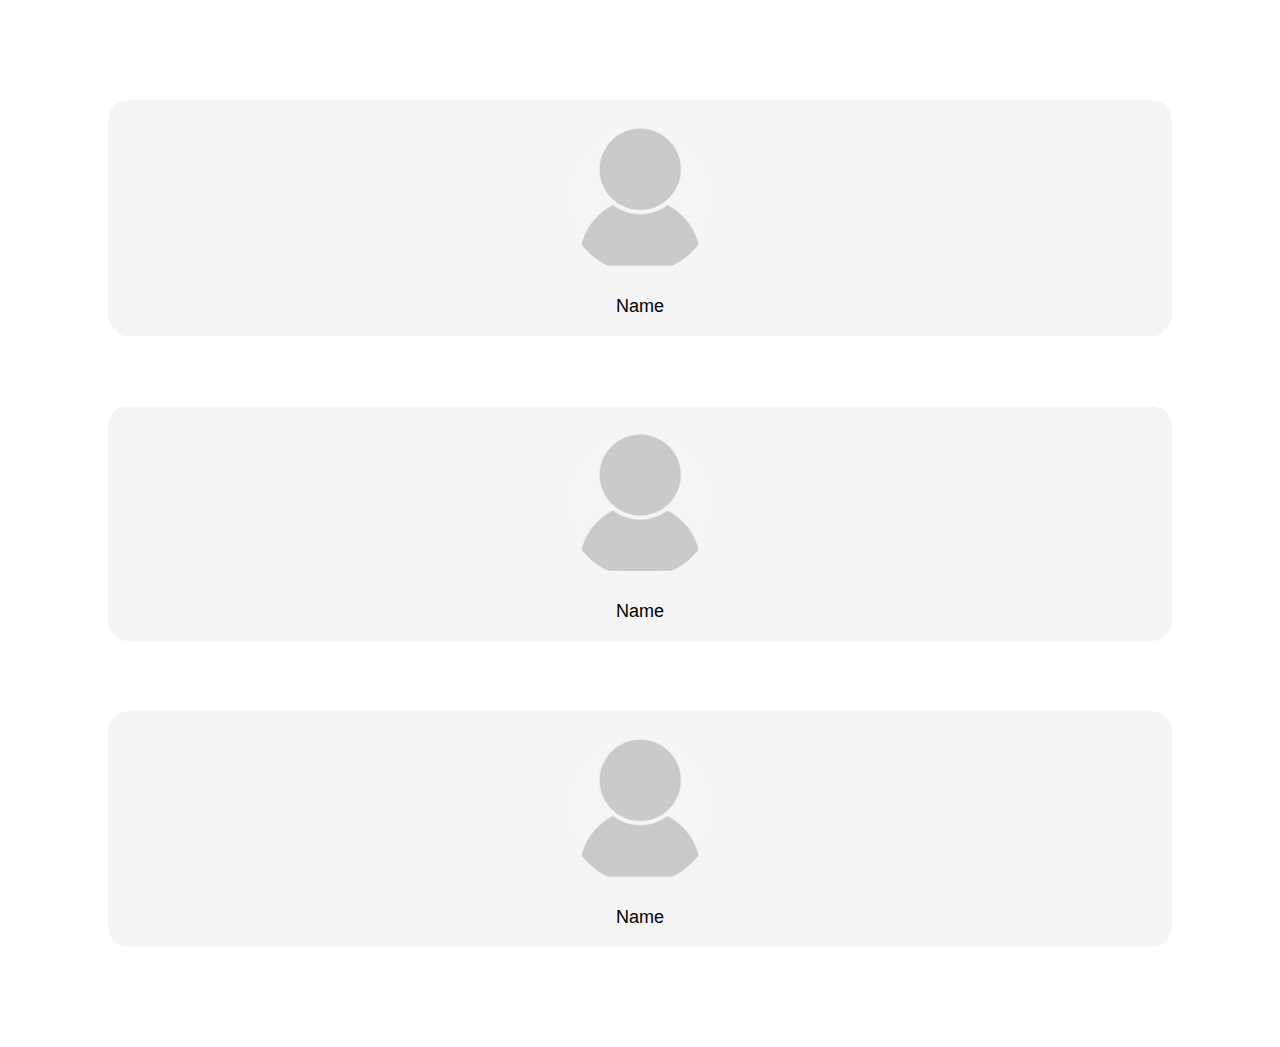
==== index.html @ 0c6d2c7c "Add files via upload" ====
<!DOCTYPE html>
<html lang="en">
<head>
    <meta charset="UTF-8">
    <meta name="viewport" content="width=device-width, initial-scale=1.0">
    <title>Fans Battle</title>
    <link rel="stylesheet" href="styles.css">
</head>
<body>
    <div class="button-container">
        <button type="button">
            <img src="image.jpg" alt="">
            <p>Name</p>
        </button>
        <button type="button">
            <img src="image.jpg" alt="">
            <p>Name</p>
        </button>
        <button type="button">
            <img src="image.jpg" alt="">
            <p>Name</p>
        </button>
    </div>
</body>
</html>
---- styles.css ----
.button-container {
    display: grid;
    grid-template-columns: auto;
    gap: 70px;
    margin: 100px;
}

.button-container > button {
    font-size: large;
    border-radius: 20px;
    border: none;
    background-color: whitesmoke;
}

.button-container > button:hover {
    background-color: wheat;
}

.button-container > button:active {
    background-color: grey;
    color: white;
}

.button-container > button > img {
    width: 150px;
    border-radius: 50%;
    margin-top: 20px;
}
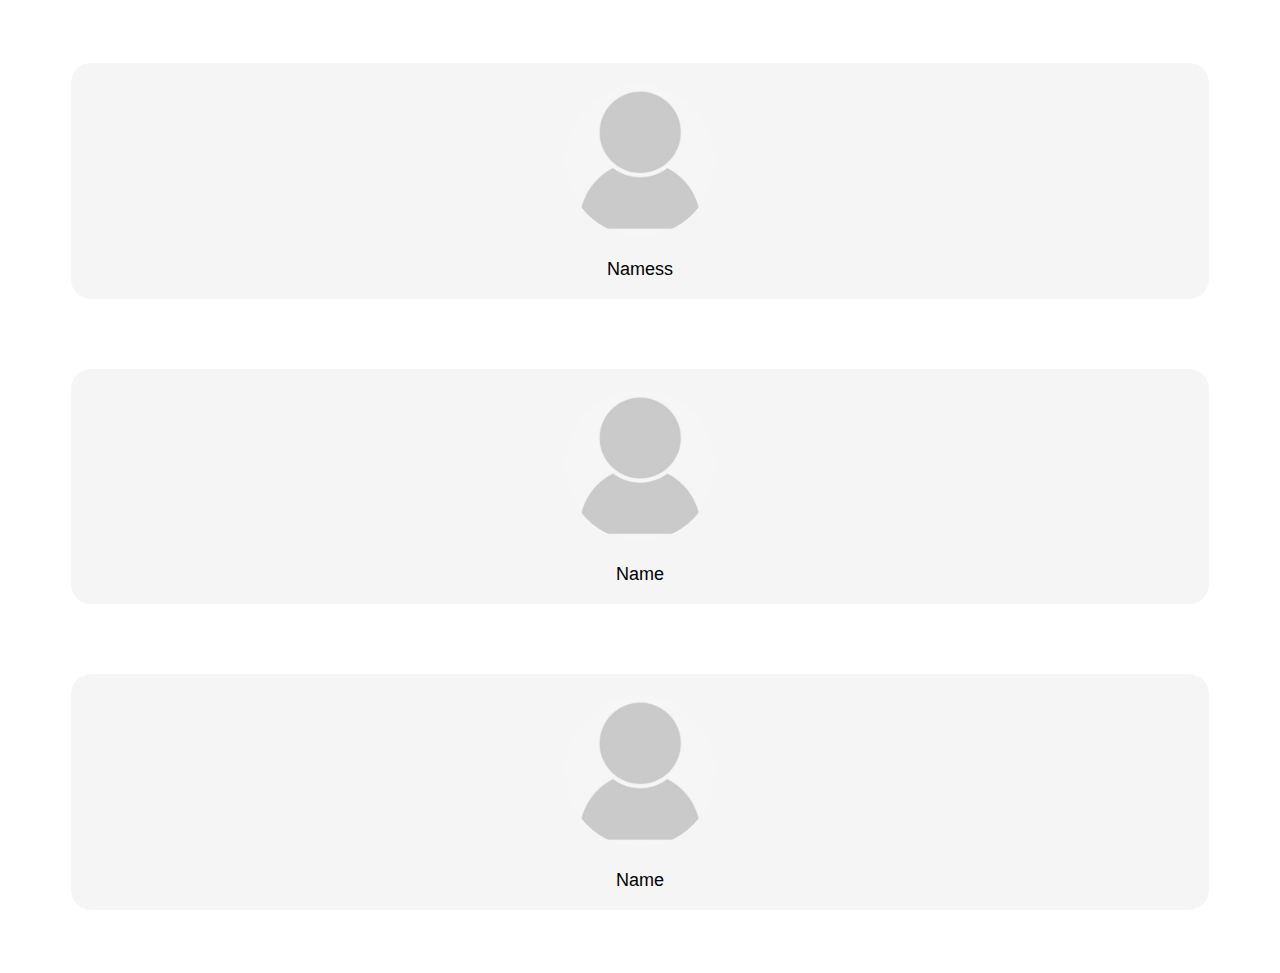
==== commit 25ee12c5: "Add files via upload" ====
--- a/index.html
+++ b/index.html
@@ -8,9 +8,9 @@
 </head>
 <body>
     <div class="button-container">
-        <button type="button">
+        <button type="button" hre>
             <img src="image.jpg" alt="">
-            <p>Name</p>
+            <p>Namess</p>
         </button>
         <button type="button">
             <img src="image.jpg" alt="">
--- a/styles.css
+++ b/styles.css
@@ -2,7 +2,7 @@
     display: grid;
     grid-template-columns: auto;
     gap: 70px;
-    margin: 100px;
+    margin: 5%;
 }
 
 .button-container > button {
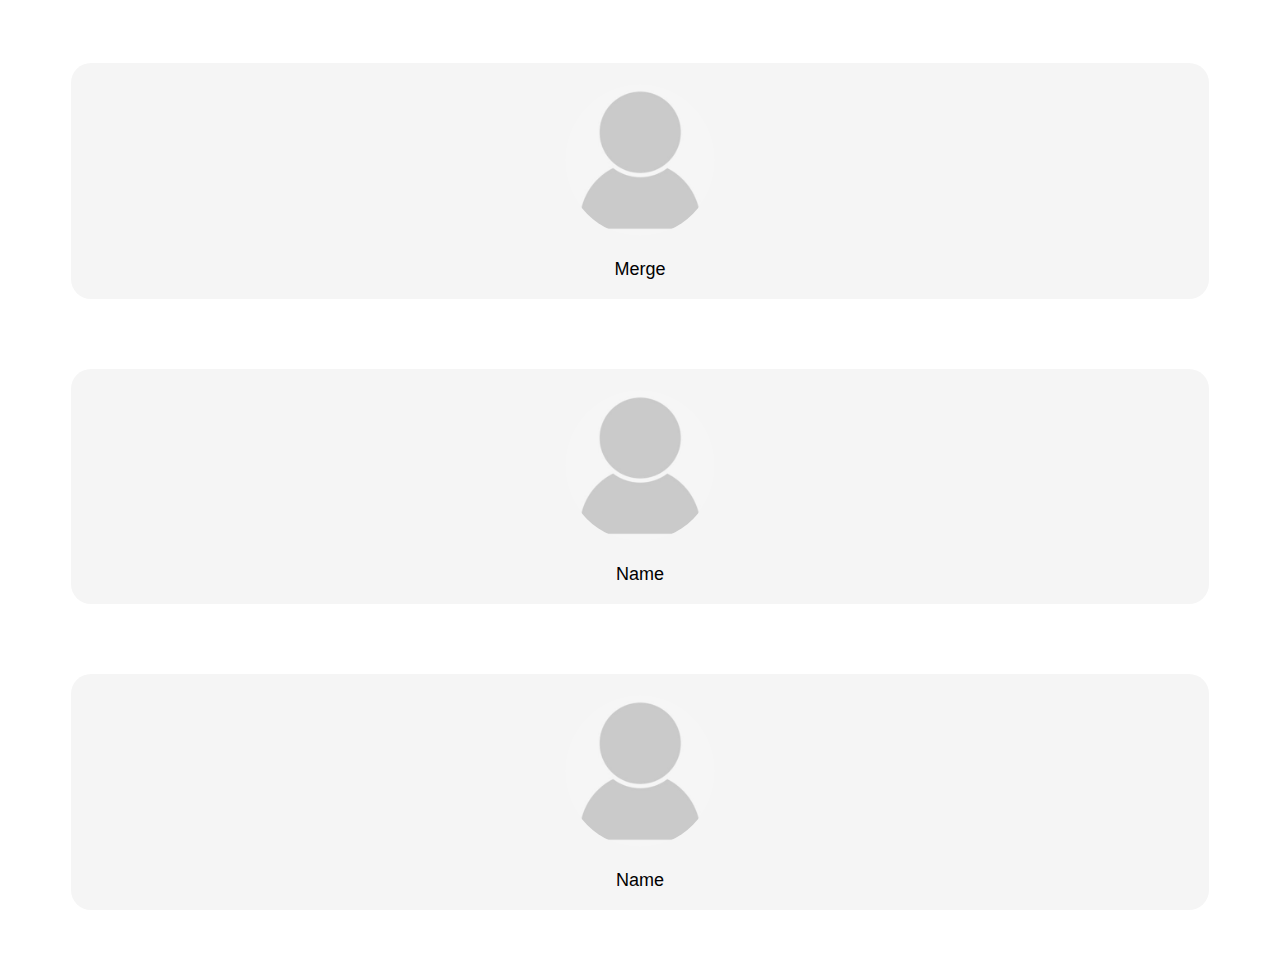
==== commit 9c31608b: "modified:   index.html" ====
--- a/index.html
+++ b/index.html
@@ -10,7 +10,7 @@
     <div class="button-container">
         <button type="button" hre>
             <img src="image.jpg" alt="">
-            <p>Namess</p>
+            <p>Merge</p>
         </button>
         <button type="button">
             <img src="image.jpg" alt="">
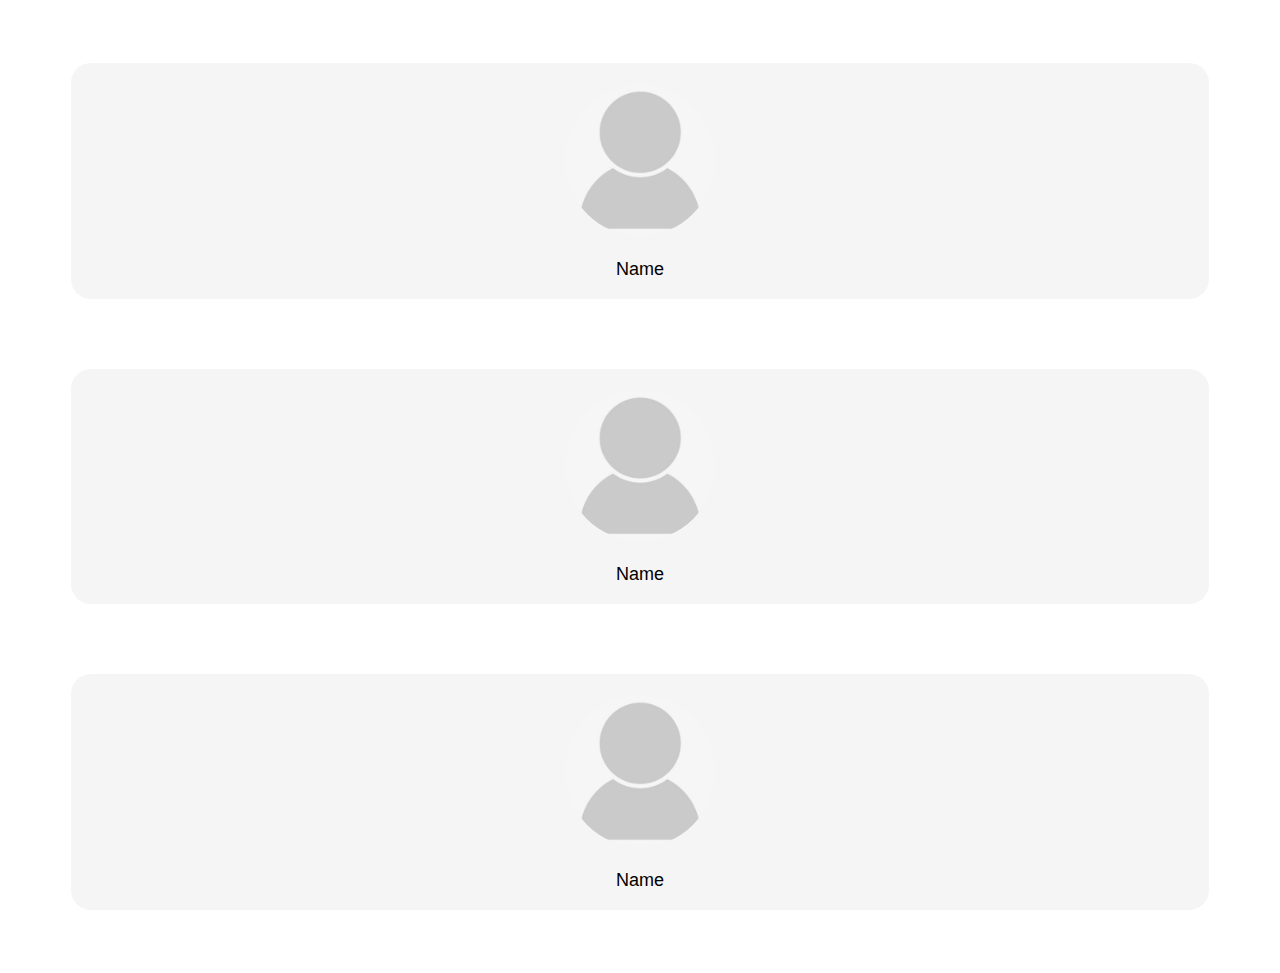
==== commit 01630dbe: "modified:   index.html" ====
--- a/index.html
+++ b/index.html
@@ -8,9 +8,9 @@
 </head>
 <body>
     <div class="button-container">
-        <button type="button" hre>
+        <button type="button" onclick="window.location.href='www.fansbattle.fun/battle.html'" >
             <img src="image.jpg" alt="">
-            <p>Merge</p>
+            <p>Name</p>
         </button>
         <button type="button">
             <img src="image.jpg" alt="">
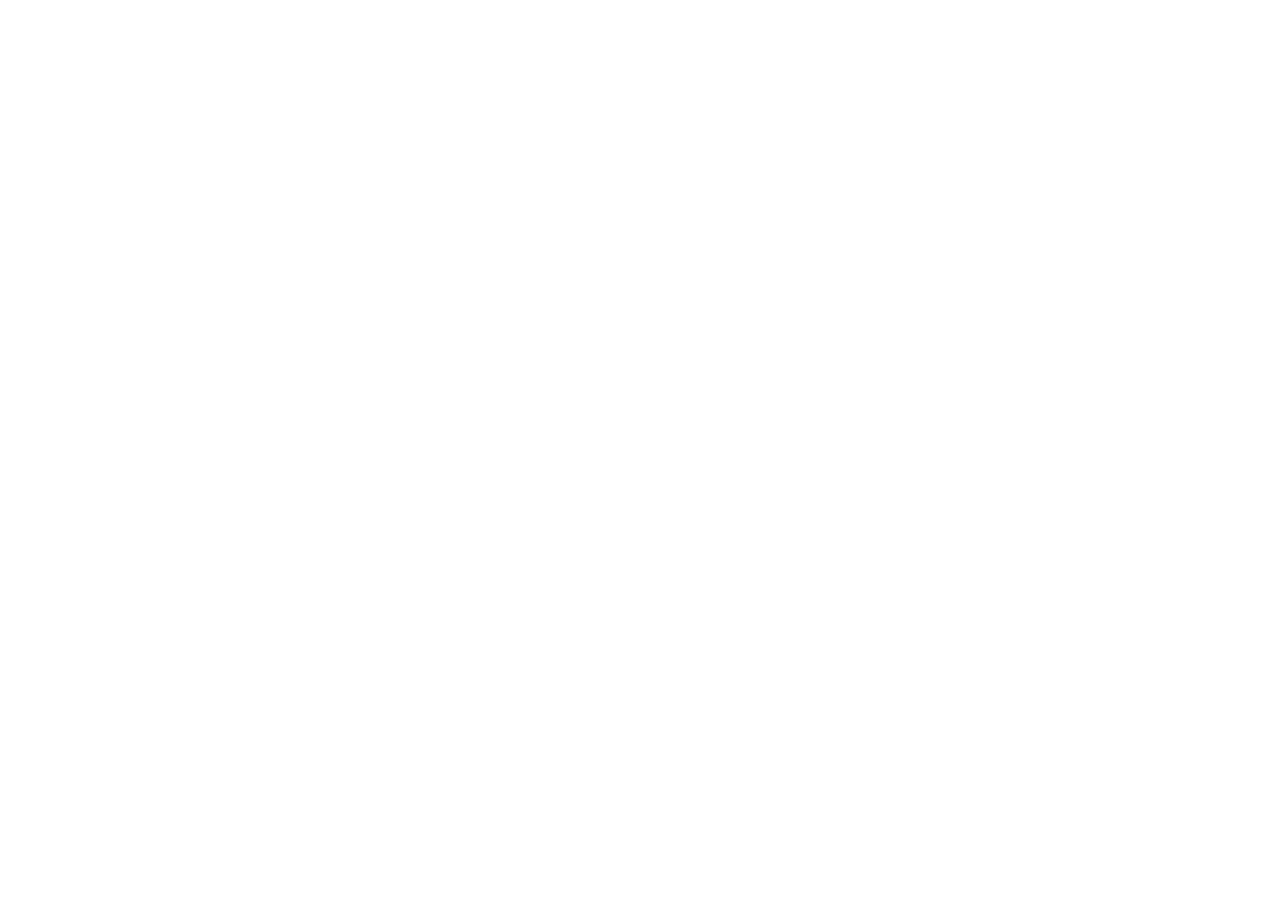
==== commit 52e95f1c: "Add files via upload" ====
--- a/index.html
+++ b/index.html
@@ -7,19 +7,8 @@
     <link rel="stylesheet" href="styles.css">
 </head>
 <body>
-    <div class="button-container">
-        <button type="button" onclick="window.location.href='www.fansbattle.fun/battle.html'" >
-            <img src="image.jpg" alt="">
-            <p>Name</p>
-        </button>
-        <button type="button">
-            <img src="image.jpg" alt="">
-            <p>Name</p>
-        </button>
-        <button type="button">
-            <img src="image.jpg" alt="">
-            <p>Name</p>
-        </button>
-    </div>
+    <?php 
+        echo "sdaad";
+    ?>
 </body>
 </html>
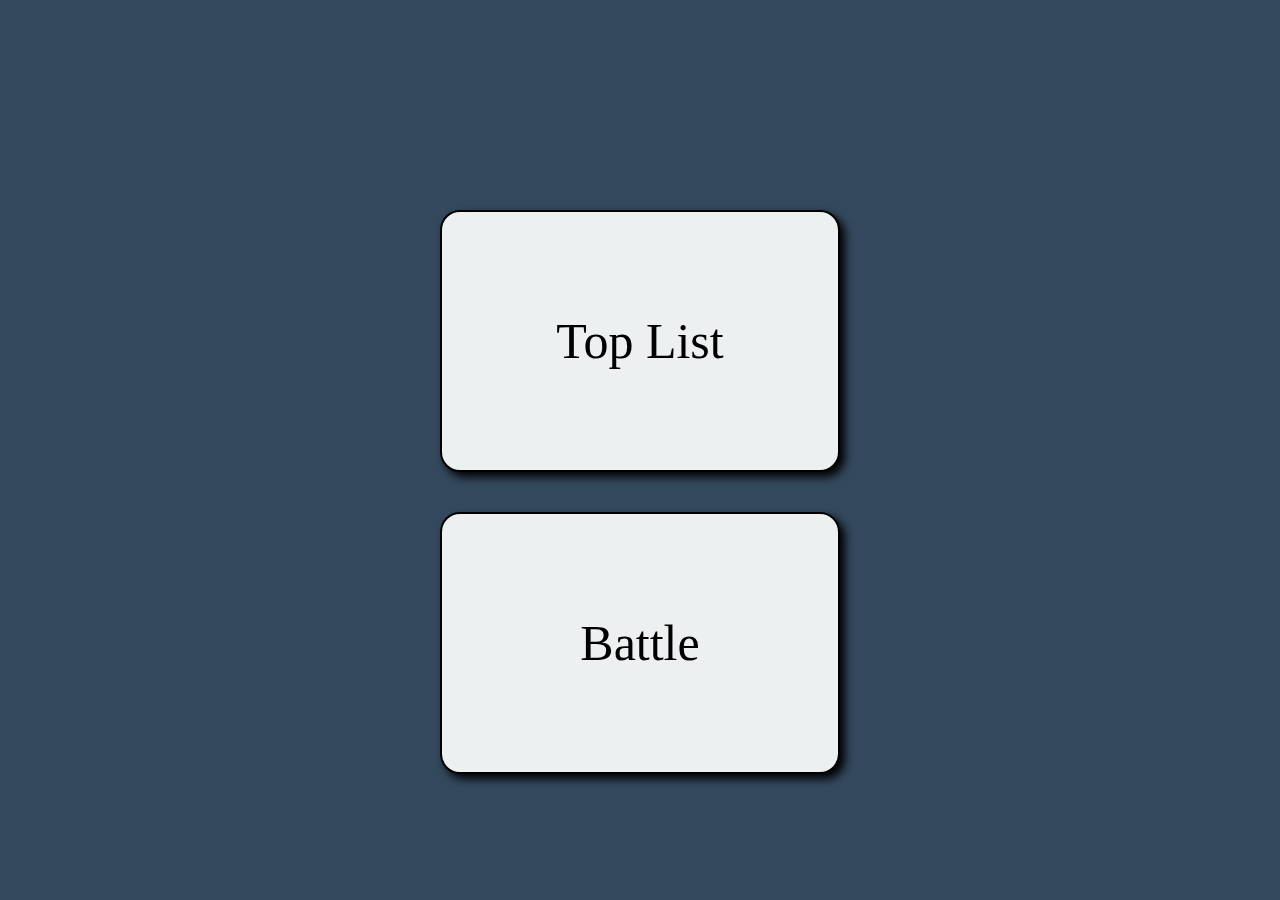
==== commit b88c88f2: "Add files via upload" ====
--- a/index.html
+++ b/index.html
@@ -3,12 +3,13 @@
 <head>
     <meta charset="UTF-8">
     <meta name="viewport" content="width=device-width, initial-scale=1.0">
+    <link rel="stylesheet" href="style.css">
     <title>Fans Battle</title>
-    <link rel="stylesheet" href="styles.css">
 </head>
 <body>
-    <?php 
-        echo "sdaad";
-    ?>
+    <div class="container">
+        <a href="list.html">Top List</a>
+        <a href="battle.html">Battle</a>
+    </div>
 </body>
-</html>
+</html>--- a/style.css
+++ b/style.css
@@ -0,0 +1,24 @@
+body {
+    margin: 0;
+    background-color: #34495e;
+}
+
+.container {
+    display: grid;
+    margin-top: calc(50vh - 240px);
+    margin-left: calc(50vh - 10px);
+    margin-right: calc(50vh - 10px);
+}
+
+.container > a {
+    background-color: #ecf0f1;
+    text-align: center;
+    text-decoration: none;
+    font-size: 50px;
+    color: black;
+    margin-bottom: 40px;
+    padding: 100px;
+    border-radius: 20px;
+    box-shadow: 5px 5px 10px black;
+    border: 2px solid black;
+}